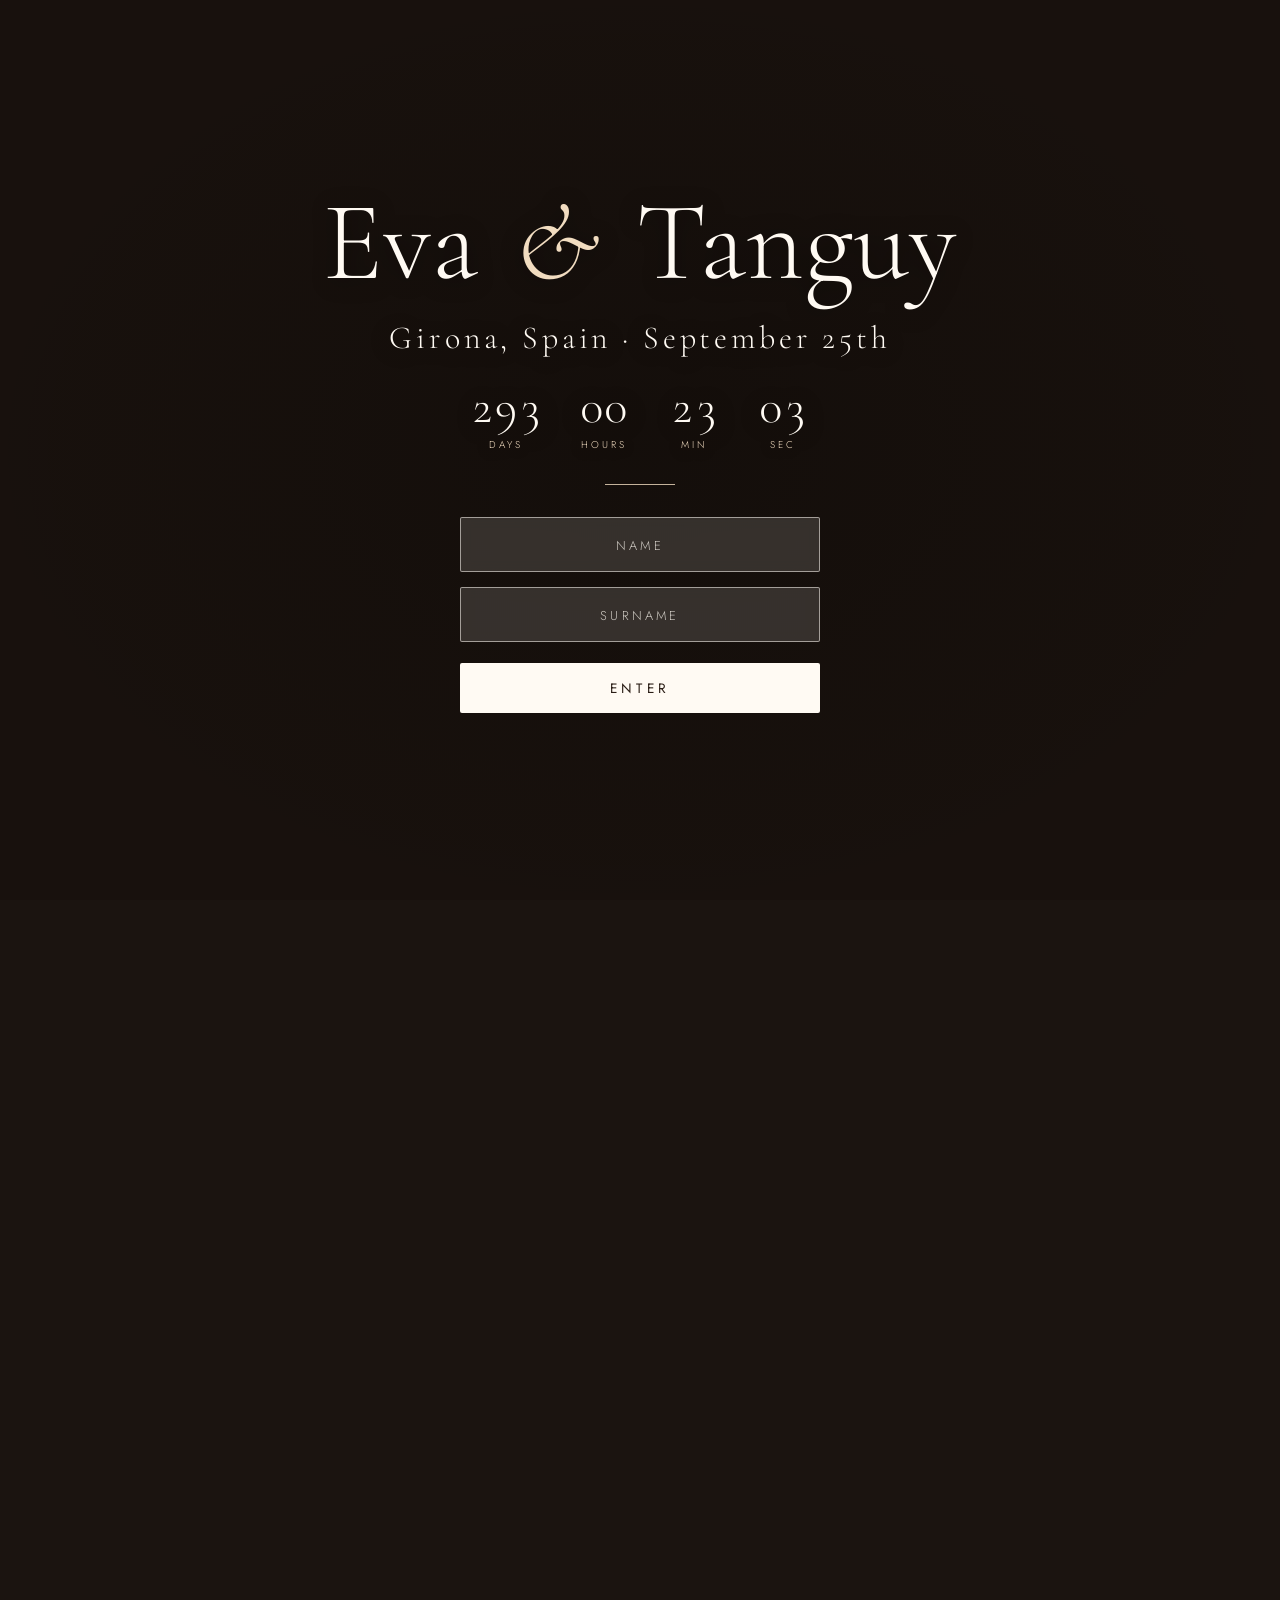
==== index.html @ 9b6eff95 "Initial webpage" ====
<!DOCTYPE html>
<html lang="en">
<head>
<meta charset="utf-8">
<meta name="viewport" content="width=device-width, initial-scale=1, viewport-fit=cover">
<title>Eva &amp; Tanguy – Girona, 25 September</title>
<link rel="stylesheet" href="https://fonts.googleapis.com/css2?family=Cormorant+Garamond:ital,wght@0,300;0,500;1,300&family=Jost:wght@300;400&display=swap">
<link rel="preload" as="image" href="photos/01.jpg">
<link rel="stylesheet" href="css/style.css">
</head>
<body data-page="home">

<div class="site" id="site">
  <div class="bg" aria-hidden="true">
    <video class="blur" src="media/couple.mp4" poster="media/couple.jpg" muted playsinline preload="auto"></video>
    <video class="main" src="media/couple.mp4" poster="media/couple.jpg" muted playsinline preload="auto"></video>
  </div>
  <header class="top" id="top"></header>
  <main>
    <section class="hero">
      <p class="welcome" id="welcome"></p>
      <h1>Eva <span>&amp;</span> Tanguy</h1>
      <p class="where" data-i18n="where">Girona, Spain · September 25th</p>
      <button class="cue" id="cue" type="button" data-i18n="scroll">Scroll</button>
    </section>
  </main>
  <div class="track" id="track"></div>
  <div class="wipe" aria-hidden="true"></div>
</div>

<div class="gate" id="gate">
  <div class="carousel" aria-hidden="true">
    <div class="slide"></div><div class="slide"></div><div class="slide"></div><div class="slide"></div><div class="slide"></div><div class="slide"></div>
  </div>
  <div class="gate-main">
    <h1>Eva <span>&amp;</span> Tanguy</h1>
    <p class="where" data-i18n="where">Girona, Spain · September 25th</p>

    <div class="countdown" role="timer" aria-label="Countdown">
      <div><b id="cd-d">0</b><small data-i18n="cd.days">Days</small></div>
      <div><b id="cd-h">00</b><small data-i18n="cd.hours">Hours</small></div>
      <div><b id="cd-m">00</b><small data-i18n="cd.min">Min</small></div>
      <div><b id="cd-s">00</b><small data-i18n="cd.sec">Sec</small></div>
    </div>

    <div class="divider"></div>

    <form id="login" novalidate>
      <label for="firstname" data-i18n="firstname">Name</label>
      <input id="firstname" type="text" data-i18n-ph="firstname" placeholder="Name" autocomplete="given-name" required>
      <label for="surname" data-i18n="surname">Surname</label>
      <input id="surname" type="text" data-i18n-ph="surname" placeholder="Surname" autocomplete="family-name" required>
      <p class="error" id="error" role="alert" data-i18n="error" hidden>We can’t find that name. Please use the name written on your invitation.</p>
      <button type="submit" data-i18n="enter">Enter</button>
    </form>
  </div>
</div>

<script src="js/guests.js"></script>
<script src="js/i18n.js"></script>
<script src="js/main.js"></script>
</body>
</html>
---- css/style.css ----
:root {
  box-sizing: border-box;
  padding-top: env(safe-area-inset-top, 0px);
  padding-bottom: env(safe-area-inset-bottom, 0px);
  --text: #fffaf3;
  --overlay: rgba(20, 14, 10, .45);
  --field-bg: rgba(255, 250, 243, .14);
  --field-border: rgba(255, 250, 243, .55);
  --accent: #f1dcc0;
  --page-bg: #1b1410;

  /* Landing carousel photos (add/replace files in /photos) and the focal point
     of each one, so faces stay visible when the screen crops the picture */
  --photo-1: url("../photos/01.jpg"); --pos-1: 50% 40%;
  --photo-2: url("../photos/02.jpg"); --pos-2: 50% 35%;
  --photo-3: url("../photos/03.jpg"); --pos-3: 50% 55%;
  --photo-4: url("../photos/04.jpg"); --pos-4: 50% 68%;
  --photo-5: url("../photos/05.jpg"); --pos-5: 50% 45%;
  --photo-6: url("../photos/06.jpg"); --pos-6: 50% 52%;

}
@media (prefers-color-scheme: dark) {
  :root:not([data-theme="light"]) { --overlay: rgba(10, 7, 5, .55); --page-bg: #0f0b08; }
}
:root[data-theme="dark"] { --overlay: rgba(10, 7, 5, .55); --page-bg: #0f0b08; }

*, *::before, *::after { box-sizing: inherit; }
[hidden] { display: none !important; }
html { height: 100%; }
body {
  margin: 0; min-height: 100%;
  background: var(--page-bg); color: var(--text);
  font-family: "Jost", "Helvetica Neue", Arial, sans-serif; font-weight: 300;
}
body[data-page="home"]:not(.entered) { overflow: hidden; }
body[data-guard]:not(.authed) { visibility: hidden; }
h1, h2, .where, .brand, .countdown b { font-family: "Cormorant Garamond", Georgia, serif; }

/* ---------- GATE (landing) ---------- */
.gate { position: fixed; inset: 0; z-index: 20; overflow-y: auto; transition: transform 1.4s cubic-bezier(.76, 0, .24, 1); }
.gate.lift { transform: translateY(-100%); pointer-events: none; }
.carousel { position: fixed; inset: 0; overflow: hidden; background: var(--page-bg); }
.slide { position: absolute; inset: 0; background-size: cover; background-position: center; opacity: 0; animation: fade 36s infinite; }
.slide:nth-child(1) { background-image: var(--photo-1); background-position: var(--pos-1); animation-delay: 0s; }
.slide:nth-child(2) { background-image: var(--photo-2); background-position: var(--pos-2); animation-delay: 6s; }
.slide:nth-child(3) { background-image: var(--photo-3); background-position: var(--pos-3); animation-delay: 12s; }
.slide:nth-child(4) { background-image: var(--photo-4); background-position: var(--pos-4); animation-delay: 18s; }
.slide:nth-child(5) { background-image: var(--photo-5); background-position: var(--pos-5); animation-delay: 24s; }
.slide:nth-child(6) { background-image: var(--photo-6); background-position: var(--pos-6); animation-delay: 30s; }
@keyframes fade {
  0% { opacity: 0; transform: scale(1); } 4% { opacity: 1; } 18% { opacity: 1; }
  23% { opacity: 0; transform: scale(1.07); } 100% { opacity: 0; transform: scale(1.07); }
}
.carousel::after { content: ""; position: absolute; inset: 0; background: radial-gradient(ellipse at center, rgba(10, 7, 5, .3), transparent 75%), var(--overlay); }

.gate-main {
  position: relative; min-height: 100%;
  display: flex; flex-direction: column; align-items: center; justify-content: center;
  padding: 2rem 1.25rem; text-align: center; text-shadow: 0 2px 22px rgba(0, 0, 0, .45);
}
h1 { font-weight: 300; font-size: clamp(3rem, 11vw, 7rem); line-height: 1; margin: 0; }
h1 span { font-style: italic; color: var(--accent); padding: 0 .1em; }
.where { font-size: clamp(1.3rem, 4vw, 2rem); letter-spacing: .12em; margin: 1.2rem 0 0; }
.divider { width: 70px; height: 1px; background: var(--accent); margin: 2rem auto; opacity: .8; }

.countdown { display: flex; justify-content: center; gap: clamp(1rem, 4vw, 2.2rem); margin: 1.6rem 0 0; }
.countdown div { min-width: 3.4rem; }
.countdown b { display: block; font: 300 clamp(1.8rem, 6vw, 3rem)/1 "Cormorant Garamond", Georgia, serif; font-variant-numeric: tabular-nums; }
.countdown small { display: block; margin-top: .4rem; font-size: .62rem; letter-spacing: .3em; text-transform: uppercase; color: var(--accent); }

form { width: min(100%, 360px); display: flex; flex-direction: column; gap: .9rem; }
label { position: absolute; width: 1px; height: 1px; overflow: hidden; clip: rect(0 0 0 0); }
input {
  width: 100%; padding: .95rem 1.1rem; background: var(--field-bg);
  border: 1px solid var(--field-border); border-radius: 2px; color: var(--text);
  font: inherit; font-size: 1rem; letter-spacing: .08em; text-align: center;
  backdrop-filter: blur(6px); -webkit-backdrop-filter: blur(6px);
  transition: border-color .2s, background .2s;
}
input::placeholder { color: rgba(255, 250, 243, .75); text-transform: uppercase; font-size: .8rem; letter-spacing: .25em; }
input:focus { outline: none; border-color: var(--accent); background: rgba(255, 250, 243, .22); }
button {
  margin-top: .4rem; padding: .95rem 1.1rem; background: var(--text); color: #2a1d15;
  border: 0; border-radius: 2px; cursor: pointer; font: inherit; font-weight: 400; font-size: .85rem;
  letter-spacing: .3em; text-transform: uppercase; transition: background .2s, transform .2s;
}
button:hover { background: var(--accent); transform: translateY(-1px); }
.error { margin: 0; font-size: .9rem; color: #ffd6c9; }
.shake { animation: shake .45s; }
@keyframes shake { 20%, 60% { transform: translateX(-8px); } 40%, 80% { transform: translateX(8px); } }

/* ---------- HOME (index.html after login) ---------- */
.site { visibility: hidden; position: relative; --p: 0; }
.site.on { visibility: visible; }

/* Video background */
.bg { position: fixed; inset: 0; z-index: 0; overflow: hidden; background: #6f9fcf; scale: 1.3; transition: scale 2.4s cubic-bezier(.16, .8, .2, 1); }
.site.reveal .bg { scale: 1; }
.site.instant .bg { transition: none; }
.bg video { position: absolute; inset: 0; width: 100%; height: 100%; object-fit: cover; object-position: 50% 62%; }
.bg .blur { display: none; filter: blur(28px) brightness(.85); scale: 1.15; }
.bg .main { scale: calc(1 + var(--p) * .15); transform-origin: 50% 65%; }
@media (min-aspect-ratio: 4/5) { .bg .blur { display: block; } .bg .main { object-fit: contain; } }
.bg::after { content: ""; position: absolute; inset: 0; background: linear-gradient(180deg, rgba(10, 7, 5, .55), rgba(10, 7, 5, .08) 42%, rgba(10, 7, 5, .5)); }

/* Hero text: fixed, fades and drifts up while scrolling */
.hero {
  position: fixed; inset: 0; z-index: 1;
  display: flex; flex-direction: column; align-items: center; justify-content: flex-start; text-align: center;
  padding: clamp(6rem, 16vh, 10rem) 1.25rem calc(2rem + env(safe-area-inset-bottom, 0px));
  opacity: calc(1 - var(--p) * 2.4); translate: 0 calc(var(--p) * -14vh);
  text-shadow: 0 2px 24px rgba(0, 0, 0, .45);
}
.hero > * { opacity: 0; transform: translateY(26px); transition: opacity 1.2s ease, transform 1.2s cubic-bezier(.16, .8, .2, 1); }
.site.reveal .hero > * { opacity: 1; transform: none; }
.site.instant .hero > * { transition: none; }
.hero > :nth-child(1) { transition-delay: 1s; } .hero > :nth-child(2) { transition-delay: 1.2s; } .hero > :nth-child(3) { transition-delay: 1.4s; } .hero > :nth-child(4) { transition-delay: 1.9s; }
.welcome { margin: 0 0 1.2rem; font-size: .8rem; letter-spacing: .4em; text-transform: uppercase; color: var(--accent); }
.cue {
  margin-top: auto; background: none; color: var(--text); padding: .6rem 1rem; transform: none;
  font-size: .72rem; letter-spacing: .35em; text-shadow: inherit;
}
.cue::after { content: ""; display: block; width: 9px; height: 9px; margin: .8rem auto 0; border-right: 1px solid var(--accent); border-bottom: 1px solid var(--accent); rotate: 45deg; animation: cue 1.8s ease-in-out infinite; }
@keyframes cue { 0%, 100% { translate: 0 0; opacity: .5; } 50% { translate: 0 8px; opacity: 1; } }
.cue:hover { background: none; }

/* Scroll length + exit transition to RSVP */
.track { height: 400vh; }
.wipe { position: fixed; inset: 0; z-index: 15; background: var(--page-bg); opacity: 0; pointer-events: none; transition: opacity .7s ease; }
.site.leaving .wipe { opacity: 1; }

/* ---------- HEADER / NAV (all pages) ---------- */
.top {
  position: fixed; top: 0; left: 0; right: 0; z-index: 10;
  display: flex; align-items: center; justify-content: space-between; gap: 1rem 2rem; flex-wrap: wrap;
  padding: calc(env(safe-area-inset-top, 0px) + .9rem) clamp(1rem, 4vw, 3rem) .9rem;
  background: linear-gradient(180deg, rgba(15, 11, 8, .7), rgba(15, 11, 8, 0));
}
body:not([data-page="home"]) .top { background: rgba(15, 11, 8, .94); }
.brand { font-size: 1.5rem; font-style: italic; color: var(--text); text-decoration: none; }
nav { display: flex; flex-wrap: wrap; gap: .4rem 1.8rem; }
nav a {
  color: var(--text); text-decoration: none; opacity: .85; padding: .3rem 0;
  font-size: .75rem; letter-spacing: .22em; text-transform: uppercase;
  border-bottom: 1px solid transparent; transition: color .2s, border-color .2s, opacity .2s;
}
nav a:hover { color: var(--accent); opacity: 1; }
nav a[aria-current] { border-color: var(--accent); opacity: 1; }
@media (max-width: 640px) {
  .top { justify-content: center; }
  nav { justify-content: center; gap: .3rem 1.1rem; }
  nav a { font-size: .68rem; letter-spacing: .16em; }
}

/* ---------- INNER PAGES ---------- */
.page { min-height: 100vh; background: var(--page-bg); padding: 9rem 1.25rem 4rem; text-align: center; }
.page h2 { margin: 0; font-weight: 300; font-size: clamp(2.5rem, 8vw, 5rem); line-height: 1.1; }
.page .divider { margin: 1.5rem auto; }

.program { list-style: none; margin: 2.5rem auto 0; padding: 0; max-width: 520px; display: flex; flex-direction: column; gap: 1.2rem; }
.program li { display: grid; grid-template-columns: 5.5rem 1fr; gap: 1rem; align-items: baseline; text-align: left; padding-bottom: 1.2rem; border-bottom: 1px solid rgba(255, 250, 243, .18); }
.program .time { font-family: "Cormorant Garamond", Georgia, serif; font-size: 1.4rem; color: var(--accent); font-variant-numeric: tabular-nums; }
.program .event { font-family: "Cormorant Garamond", Georgia, serif; font-size: 1.7rem; }
.program .empty { display: block; text-align: center; border: 0; opacity: .8; }

@media (prefers-reduced-motion: reduce) {
  .slide, .cue::after { animation: none; }
  .slide:nth-child(1) { opacity: 1; }
}
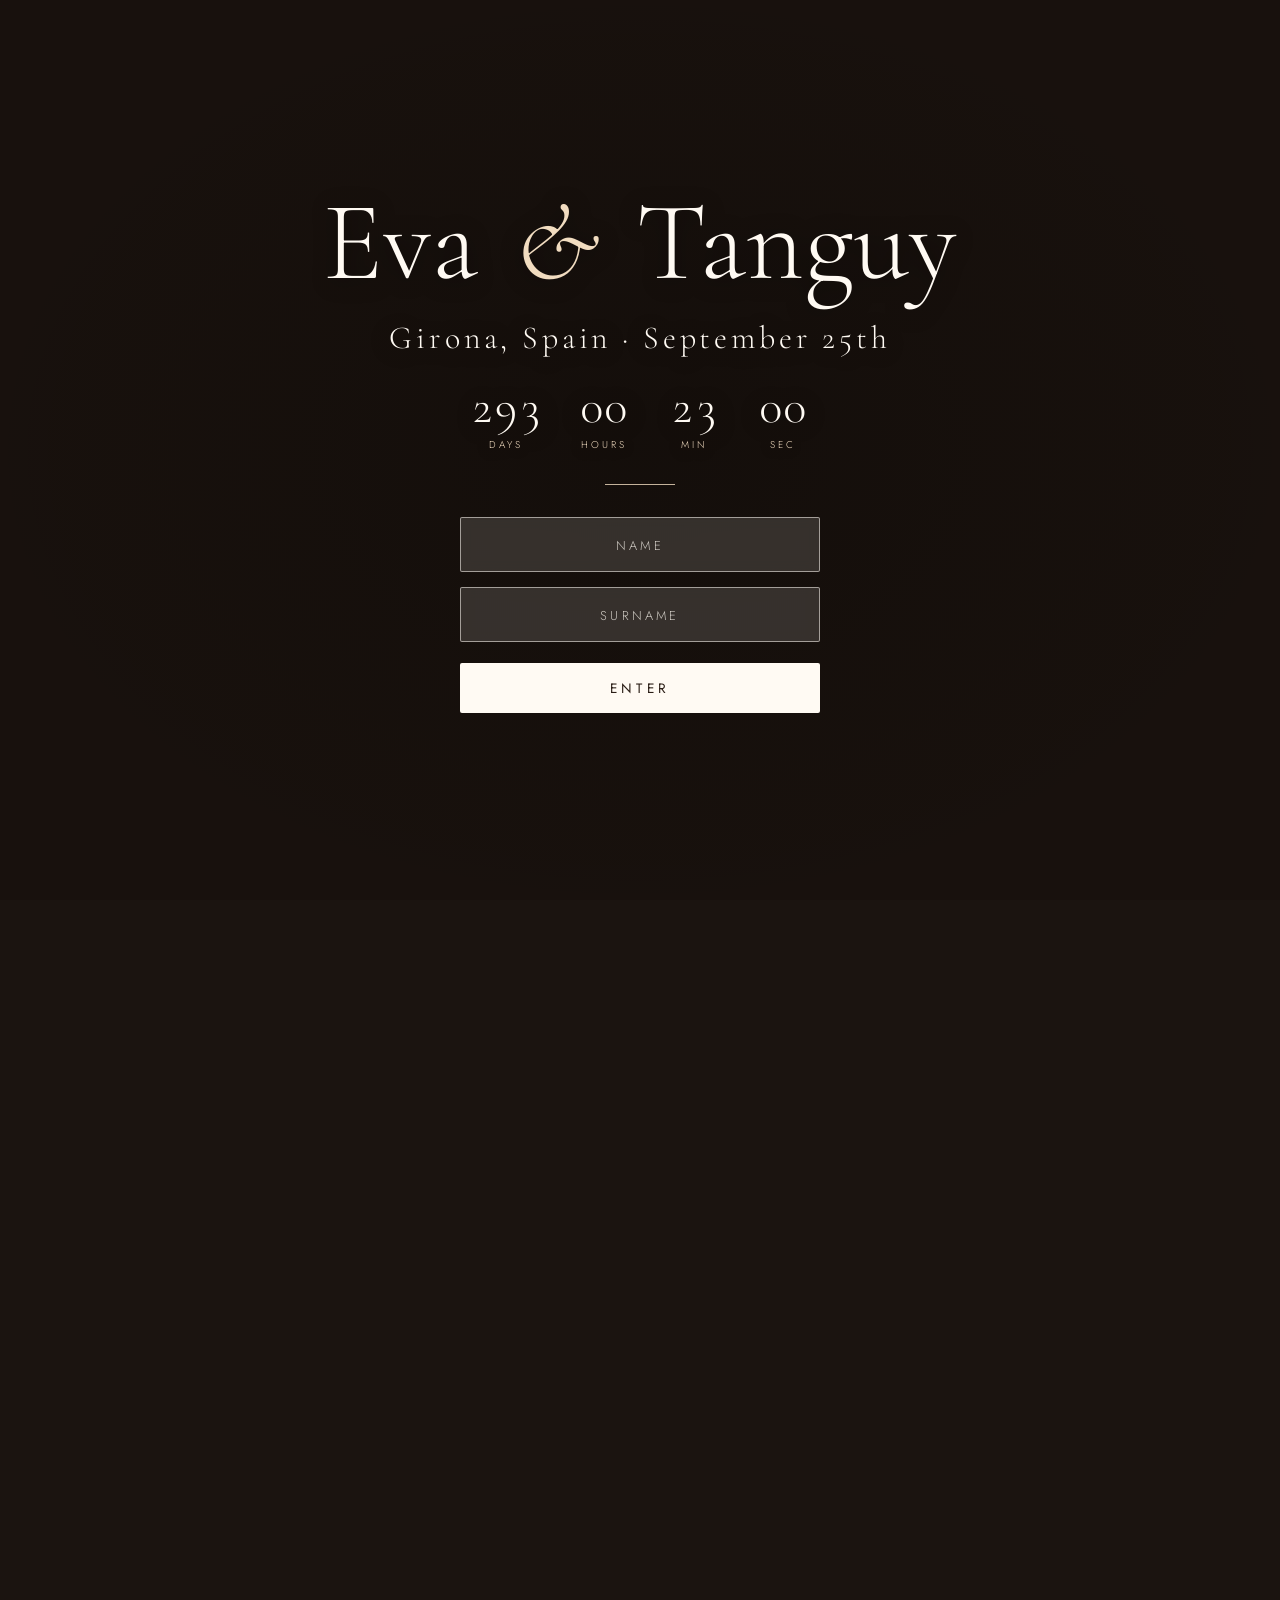
==== commit f06c6763: "updated video framerate" ====
--- a/index.html
+++ b/index.html
@@ -24,7 +24,8 @@
       <button class="cue" id="cue" type="button" data-i18n="scroll">Scroll</button>
     </section>
   </main>
-  <div class="track" id="track"></div>
+  <!-- Scroll length: smaller = the video plays faster (200vh = one screen of scrolling) -->
+  <div class="track" id="track" style="height: 200vh"></div>
   <div class="wipe" aria-hidden="true"></div>
 </div>
 
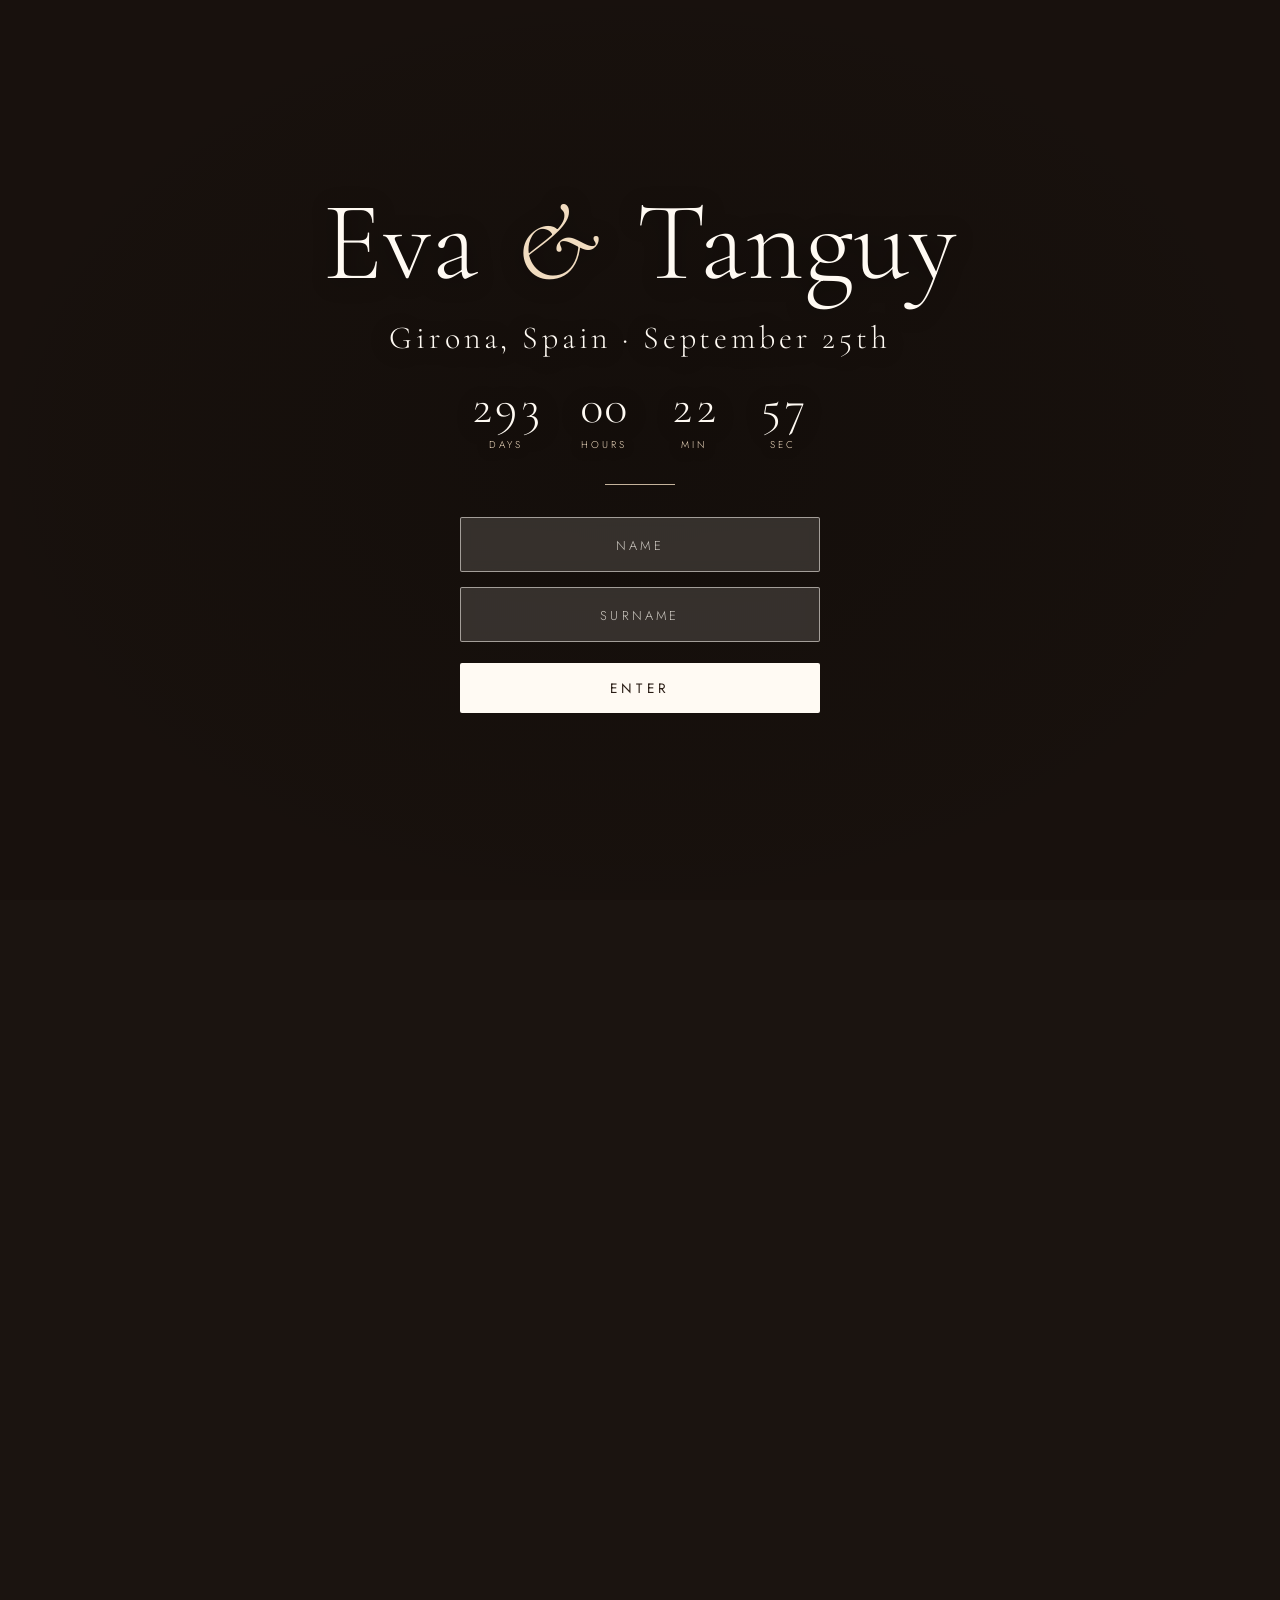
==== commit bf86f328: "fixes to videos" ====
--- a/index.html
+++ b/index.html
@@ -11,9 +11,9 @@
 <body data-page="home">
 
 <div class="site" id="site">
-  <div class="bg" aria-hidden="true">
-    <video class="blur" src="media/couple.mp4" poster="media/couple.jpg" muted playsinline preload="auto"></video>
-    <video class="main" src="media/couple.mp4" poster="media/couple.jpg" muted playsinline preload="auto"></video>
+  <div class="bg" id="bg" data-frames="61" aria-hidden="true">
+    <canvas class="blur" id="cv-blur" width="72" height="128"></canvas>
+    <canvas class="main" id="cv-main"></canvas>
   </div>
   <header class="top" id="top"></header>
   <main>
--- a/css/style.css
+++ b/css/style.css
@@ -97,7 +97,7 @@
 .bg { position: fixed; inset: 0; z-index: 0; overflow: hidden; background: #6f9fcf; scale: 1.3; transition: scale 2.4s cubic-bezier(.16, .8, .2, 1); }
 .site.reveal .bg { scale: 1; }
 .site.instant .bg { transition: none; }
-.bg video { position: absolute; inset: 0; width: 100%; height: 100%; object-fit: cover; object-position: 50% 62%; }
+.bg canvas { position: absolute; inset: 0; width: 100%; height: 100%; object-fit: cover; object-position: 50% 62%; }
 .bg .blur { display: none; filter: blur(28px) brightness(.85); scale: 1.15; }
 .bg .main { scale: calc(1 + var(--p) * .15); transform-origin: 50% 65%; }
 @media (min-aspect-ratio: 4/5) { .bg .blur { display: block; } .bg .main { object-fit: contain; } }
@@ -126,7 +126,7 @@
 
 /* Scroll length + exit transition to RSVP */
 .track { height: 400vh; }
-.wipe { position: fixed; inset: 0; z-index: 15; background: var(--page-bg); opacity: 0; pointer-events: none; transition: opacity .7s ease; }
+.wipe { position: fixed; inset: 0; z-index: 15; background: var(--page-bg); opacity: 0; pointer-events: none; transition: opacity .5s ease; }
 .site.leaving .wipe { opacity: 1; }
 
 /* ---------- HEADER / NAV (all pages) ---------- */
@@ -153,6 +153,8 @@
 }
 
 /* ---------- INNER PAGES ---------- */
+@keyframes pagein { from { opacity: 0; translate: 0 12px; } to { opacity: 1; translate: 0 0; } }
+.page > * { animation: pagein .7s cubic-bezier(.16, .8, .2, 1) both; }
 .page { min-height: 100vh; background: var(--page-bg); padding: 9rem 1.25rem 4rem; text-align: center; }
 .page h2 { margin: 0; font-weight: 300; font-size: clamp(2.5rem, 8vw, 5rem); line-height: 1.1; }
 .page .divider { margin: 1.5rem auto; }
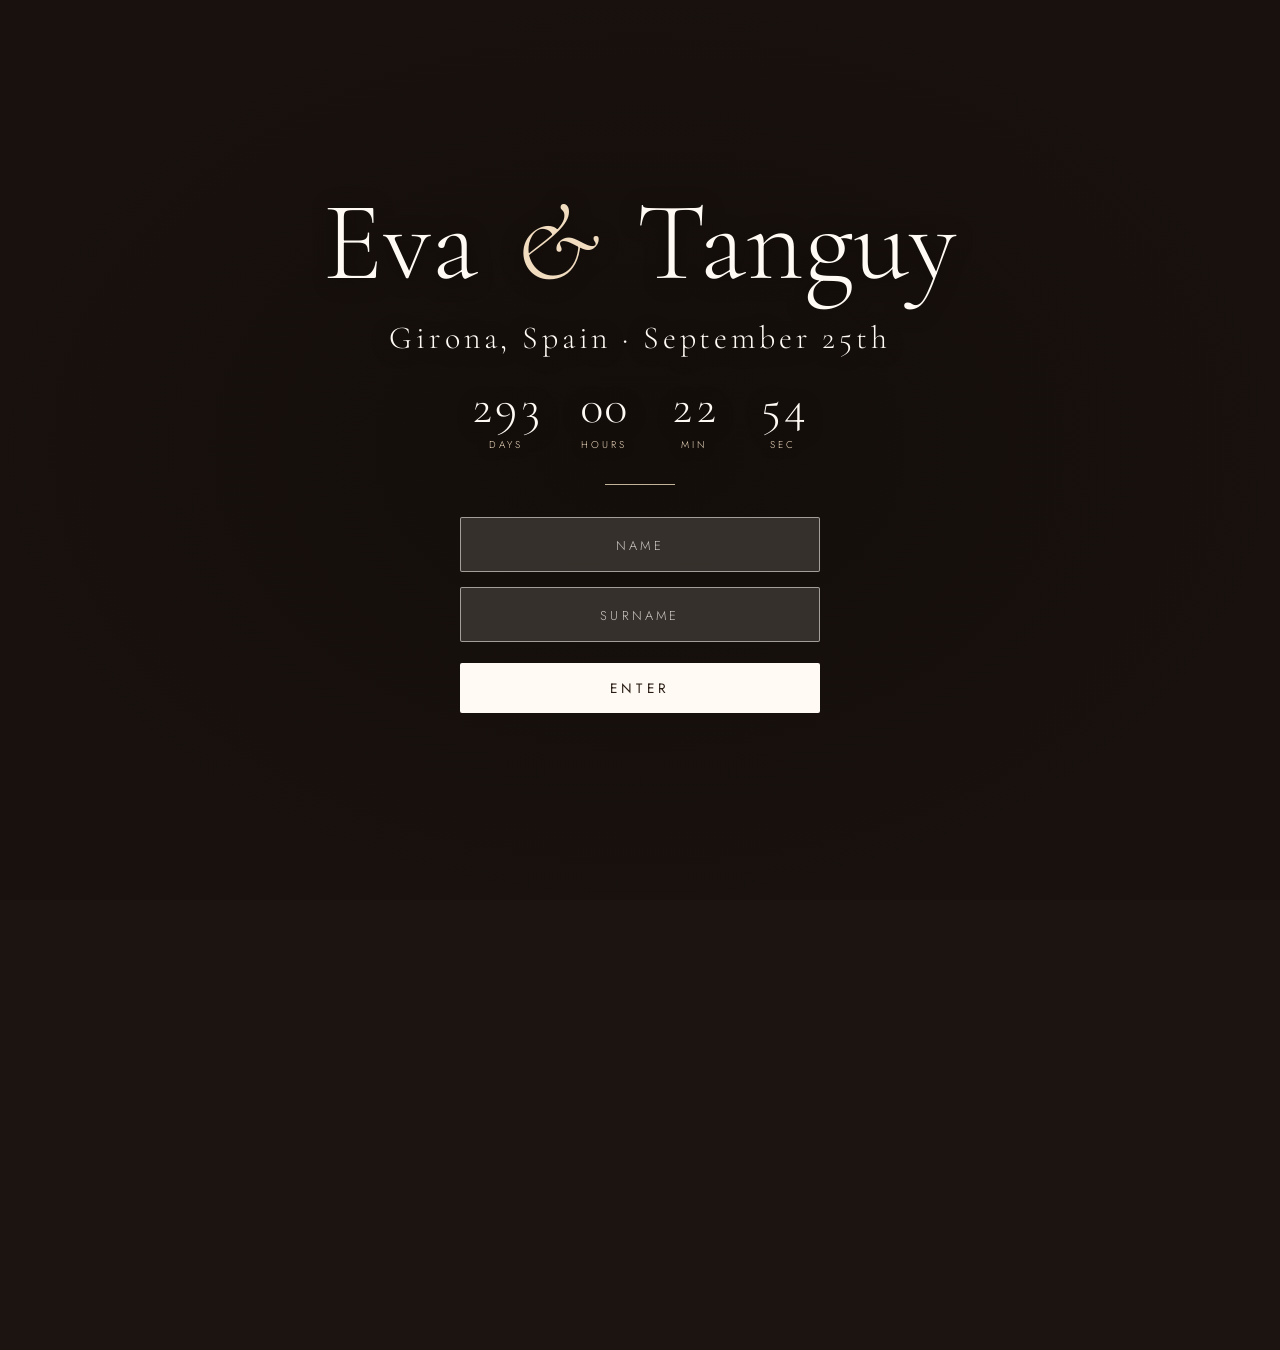
==== commit c4861aa4: "video fixes" ====
--- a/index.html
+++ b/index.html
@@ -24,8 +24,8 @@
       <button class="cue" id="cue" type="button" data-i18n="scroll">Scroll</button>
     </section>
   </main>
-  <!-- Scroll length: smaller = the video plays faster (200vh = one screen of scrolling) -->
-  <div class="track" id="track" style="height: 200vh"></div>
+  <!-- Scroll length: smaller = the animation plays faster (150vh = half a screen of scrolling) -->
+  <div class="track" id="track" style="height: 150vh"></div>
   <div class="wipe" aria-hidden="true"></div>
 </div>
 
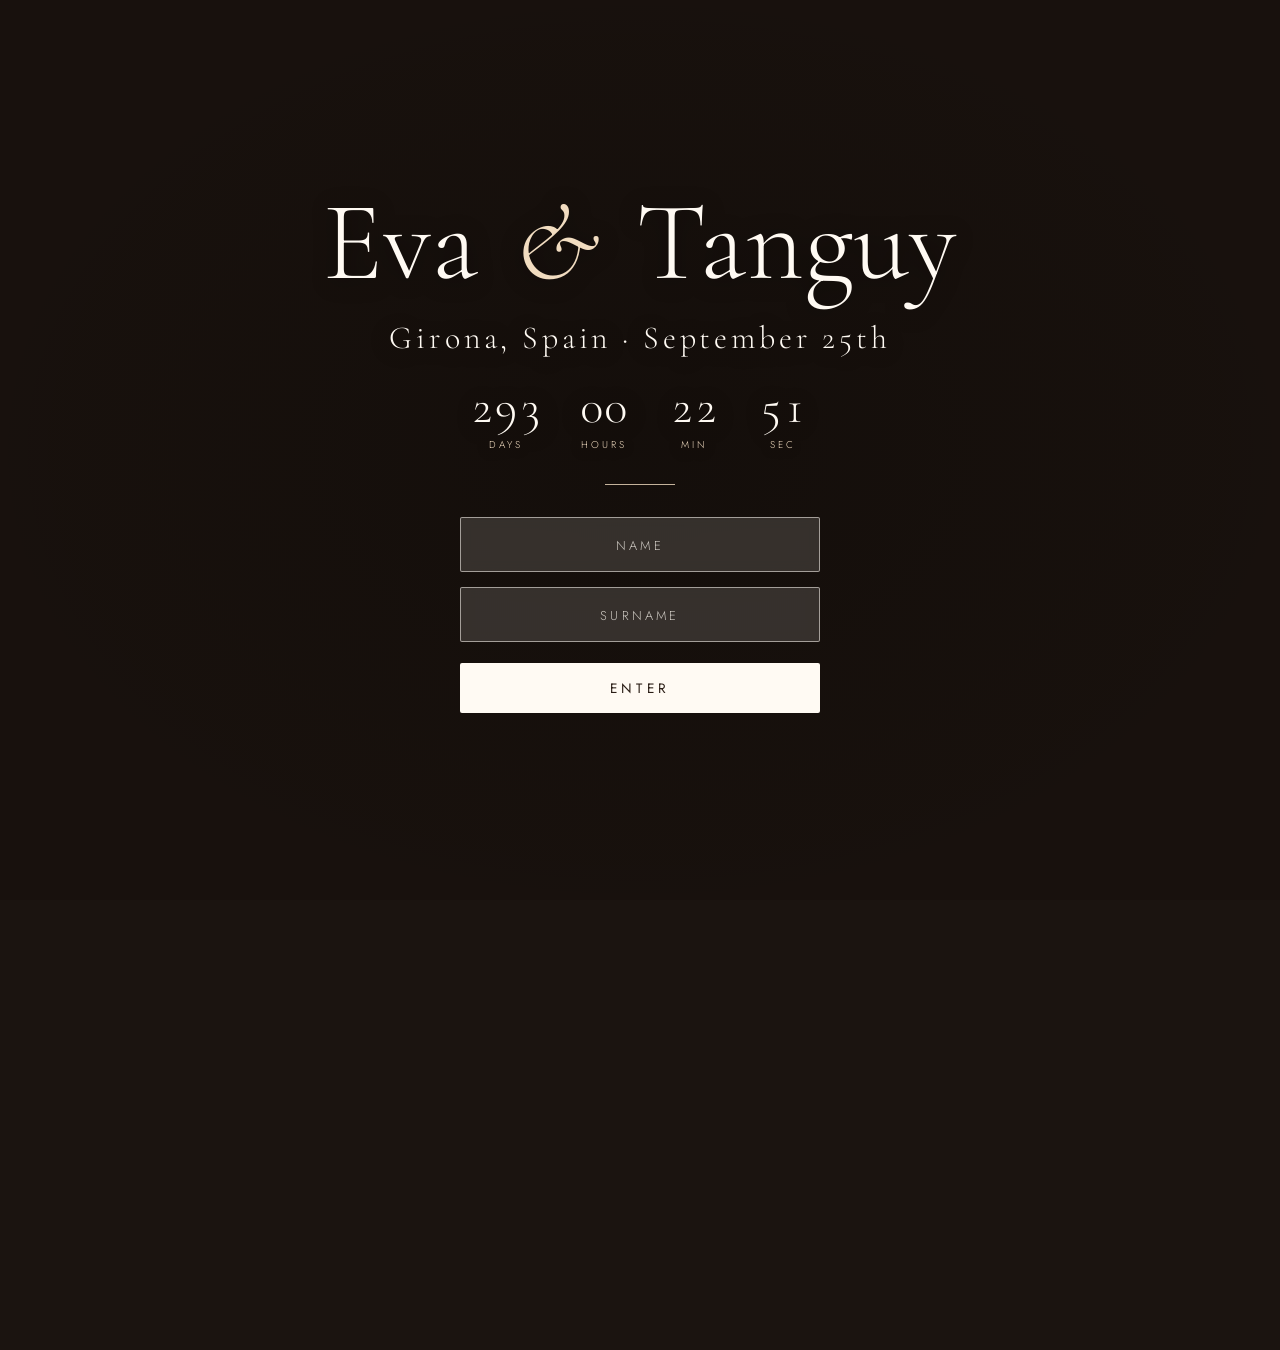
==== commit 407c1924: "fonts are now hosted in the website" ====
--- a/index.html
+++ b/index.html
@@ -4,7 +4,10 @@
 <meta charset="utf-8">
 <meta name="viewport" content="width=device-width, initial-scale=1, viewport-fit=cover">
 <title>Eva &amp; Tanguy – Girona, 25 September</title>
-<link rel="stylesheet" href="https://fonts.googleapis.com/css2?family=Cormorant+Garamond:ital,wght@0,300;0,500;1,300&family=Jost:wght@300;400&display=swap">
+<link rel="preload" href="fonts/cormorant-300.woff2" as="font" type="font/woff2" crossorigin>
+<link rel="preload" href="fonts/cormorant-300-italic.woff2" as="font" type="font/woff2" crossorigin>
+<link rel="preload" href="fonts/jost-300.woff2" as="font" type="font/woff2" crossorigin>
+<link rel="preload" href="fonts/jost-400.woff2" as="font" type="font/woff2" crossorigin>
 <link rel="preload" as="image" href="photos/01.jpg">
 <link rel="stylesheet" href="css/style.css">
 </head>
--- a/css/style.css
+++ b/css/style.css
@@ -1,3 +1,9 @@
+/* Fonts are hosted on this site (no Google request, no flash of a different font while loading) */
+@font-face { font-family: "Cormorant Garamond"; font-style: normal; font-weight: 300; font-display: block; src: url("../fonts/cormorant-300.woff2") format("woff2"); }
+@font-face { font-family: "Cormorant Garamond"; font-style: italic; font-weight: 300; font-display: block; src: url("../fonts/cormorant-300-italic.woff2") format("woff2"); }
+@font-face { font-family: "Jost"; font-style: normal; font-weight: 300; font-display: block; src: url("../fonts/jost-300.woff2") format("woff2"); }
+@font-face { font-family: "Jost"; font-style: normal; font-weight: 400; font-display: block; src: url("../fonts/jost-400.woff2") format("woff2"); }
+
 :root {
   box-sizing: border-box;
   padding-top: env(safe-area-inset-top, 0px);
@@ -165,6 +171,107 @@
 .program .event { font-family: "Cormorant Garamond", Georgia, serif; font-size: 1.7rem; }
 .program .empty { display: block; text-align: center; border: 0; opacity: .8; }
 
+/* RSVP form */
+.rsvp { width: min(100%, 460px); margin: 2.5rem auto 0; display: flex; flex-direction: column; gap: 2.2rem; }
+.rsvp fieldset { border: 0; margin: 0; padding: 0; min-width: 0; }
+.rsvp legend { width: 100%; padding: 0; margin-bottom: 1.1rem; font-family: "Cormorant Garamond", Georgia, serif; font-size: clamp(1.5rem, 5vw, 2rem); }
+.q:not([hidden]) { animation: pagein .6s cubic-bezier(.16, .8, .2, 1) both; }
+.choices { display: flex; justify-content: center; gap: .9rem; }
+.choice { flex: 1; max-width: 170px; margin: 0; background: transparent; color: var(--text); border: 1px solid var(--field-border); }
+.choice:hover { background: var(--field-bg); }
+.choice[aria-pressed="true"] { background: var(--text); color: #2a1d15; border-color: var(--text); }
+.names { display: flex; flex-direction: column; gap: .9rem; }
+.rsvp .submit { margin-top: 0; }
+.rsvp .error { color: #ffd6c9; }
+.thanks { margin: 3rem auto 0; max-width: 460px; }
+.thanks p { margin: 0 0 1.4rem; font-family: "Cormorant Garamond", Georgia, serif; font-size: clamp(1.5rem, 5vw, 2rem); line-height: 1.3; }
+.link { margin: 0; background: none; color: var(--accent); text-decoration: underline; font-size: .78rem; letter-spacing: .2em; }
+.link:hover { background: none; }
+
+/* MOMENTS (photo gallery) */
+.page.wide { padding-left: .5rem; padding-right: .5rem; padding-bottom: 9rem; }
+.note { margin: 1.5rem auto; max-width: 460px; font-size: .95rem; opacity: .85; }
+.note.err { color: #ffd6c9; opacity: 1; }
+.moments { width: min(100%, 935px); margin: 1.5rem auto 0; }
+.grid { display: grid; grid-template-columns: repeat(3, 1fr); gap: 3px; }
+@media (min-width: 700px) { .grid { gap: 8px; } }
+.tile, .tile:hover { margin: 0; padding: 0; border: 0; border-radius: 0; background: #2a211b; transform: none; }
+.tile { position: relative; display: block; aspect-ratio: 1; overflow: hidden; cursor: pointer; }
+.tile img { width: 100%; height: 100%; object-fit: cover; display: block; transition: transform .5s ease; }
+.tile:hover img { transform: scale(1.05); }
+.tile:focus-visible { outline: 2px solid var(--accent); outline-offset: -2px; }
+.tile.skel { aspect-ratio: 1; background: #2a211b; animation: pulse 1.4s ease-in-out infinite; }
+@keyframes pulse { 50% { opacity: .5; } }
+
+.fab {
+  position: fixed; left: 50%; bottom: calc(1.4rem + env(safe-area-inset-bottom, 0px)); translate: -50% 0; z-index: 12;
+  width: 72px; height: 72px; margin: 0; padding: 0; border-radius: 50%;
+  background: var(--text); box-shadow: 0 8px 30px rgba(0, 0, 0, .5); transition: transform .2s, background .2s, opacity .2s;
+}
+.fab::before, .fab::after { content: ""; position: absolute; left: 50%; top: 50%; translate: -50% -50%; background: #2a1d15; border-radius: 2px; }
+.fab::before { width: 28px; height: 3px; }
+.fab::after { width: 3px; height: 28px; }
+.fab:hover { transform: scale(1.06); }
+.fab:disabled { opacity: .45; cursor: default; transform: none; }
+.toast {
+  position: fixed; left: 50%; bottom: calc(6.4rem + env(safe-area-inset-bottom, 0px)); translate: -50% 0; z-index: 40;
+  width: max-content; max-width: min(92vw, 420px); padding: .8rem 1.2rem; text-align: center; font-size: .9rem;
+  background: rgba(15, 11, 8, .94); border: 1px solid var(--field-border); border-radius: 2px;
+}
+.toast.err { border-color: #ffb4a0; }
+.toast a { color: var(--accent); text-decoration: underline; }
+.moments-bar { text-align: center; margin: 1.2rem 0 .4rem; }
+.dl-all, .dl-all:hover { margin: 0; padding: .75rem 1.3rem; display: inline-flex; align-items: center; gap: .7rem; background: transparent; color: var(--text); border: 1px solid var(--field-border); font-size: .75rem; letter-spacing: .22em; transform: none; }
+.dl-all:hover { background: var(--field-bg); }
+.dl-all svg { width: 18px; height: 18px; }
+.dl-all:disabled { opacity: .5; cursor: default; }
+
+.lightbox {
+  position: fixed; inset: 0; z-index: 30; display: flex; align-items: center; justify-content: center;
+  padding: calc(3.5rem + env(safe-area-inset-top, 0px)) 3.5rem calc(3.5rem + env(safe-area-inset-bottom, 0px));
+  background: rgba(10, 7, 5, .96);
+}
+.lightbox img { max-width: 100%; max-height: 100%; object-fit: contain; }
+.lb-btn, .lb-btn:hover {
+  position: absolute; width: 46px; height: 46px; margin: 0; padding: 0; border-radius: 50%;
+  background: transparent; color: var(--text); border: 1px solid var(--field-border);
+  font: 300 1.8rem/1 "Cormorant Garamond", Georgia, serif; letter-spacing: 0; transform: none;
+}
+.lb-btn:hover { background: var(--field-bg); }
+.lb-close { top: calc(.8rem + env(safe-area-inset-top, 0px)); left: .8rem; }
+.lb-share { top: calc(.8rem + env(safe-area-inset-top, 0px)); right: .8rem; display: grid; place-items: center; }
+.lb-share:disabled { opacity: .5; cursor: default; animation: pulse 1s ease-in-out infinite; }
+.lb-share svg, .dl-all svg { width: 22px; height: 22px; fill: none; stroke: currentColor; stroke-width: 1.6; stroke-linecap: round; stroke-linejoin: round; }
+.lb-prev { left: .6rem; top: 50%; translate: 0 -50%; }
+.lb-next { right: .6rem; top: 50%; translate: 0 -50%; }
+.lb-cap { position: absolute; left: 0; right: 0; bottom: calc(1rem + env(safe-area-inset-bottom, 0px)); margin: 0; text-align: center; font-size: .85rem; letter-spacing: .15em; opacity: .8; }
+body.lb-open { overflow: hidden; }
+@media (max-width: 640px) { .lightbox { padding-left: .5rem; padding-right: .5rem; } .lb-prev, .lb-next { top: auto; bottom: calc(.8rem + env(safe-area-inset-bottom, 0px)); translate: 0 0; } }
+
+/* FAQ: the layout reacts to the width of the FAQ block itself (container query),
+   so it also stacks properly in a narrow desktop window */
+.faq { container-type: inline-size; width: min(100%, 980px); margin: 2.5rem auto 0; text-align: left; }
+.faq-tabs { display: flex; flex-wrap: wrap; justify-content: center; gap: .3rem 2rem; margin-bottom: 2.5rem; }
+.faq-tab, .faq-tab:hover {
+  margin: 0; padding: .6rem 0; background: none; color: var(--text); border: 0; border-bottom: 1px solid transparent; border-radius: 0;
+  transform: none; font-size: .75rem; letter-spacing: .24em; opacity: .6; transition: opacity .2s, color .2s, border-color .2s;
+}
+.faq-tab:hover { opacity: 1; color: var(--accent); }
+.faq-tab[aria-selected="true"] { opacity: 1; border-bottom-color: var(--accent); }
+.faq-tab:focus-visible { outline: 1px solid var(--accent); outline-offset: 4px; }
+.faq-panel.in { animation: pagein .6s cubic-bezier(.16, .8, .2, 1) both; }
+.faq-row { display: grid; gap: .9rem; padding: 1.8rem 0; border-top: 1px solid rgba(255, 250, 243, .18); }
+.faq-row:last-child { border-bottom: 1px solid rgba(255, 250, 243, .18); }
+.faq-q { margin: 0; font-size: .78rem; font-weight: 400; line-height: 1.7; letter-spacing: .18em; text-transform: uppercase; color: var(--accent); }
+.faq-a { font-family: "Cormorant Garamond", Georgia, serif; font-size: 1.35rem; line-height: 1.5; overflow-wrap: anywhere; }
+.faq-a p { margin: 0 0 .8rem; }
+.faq-a p:last-child { margin-bottom: 0; }
+.faq-a a { color: var(--accent); text-underline-offset: 3px; }
+@container (min-width: 640px) {
+  .faq-row { grid-template-columns: minmax(180px, 32%) 1fr; gap: 3rem; padding: 2.2rem 0; }
+  .faq-q { padding-top: .45rem; }
+}
+
 @media (prefers-reduced-motion: reduce) {
   .slide, .cue::after { animation: none; }
   .slide:nth-child(1) { opacity: 1; }
